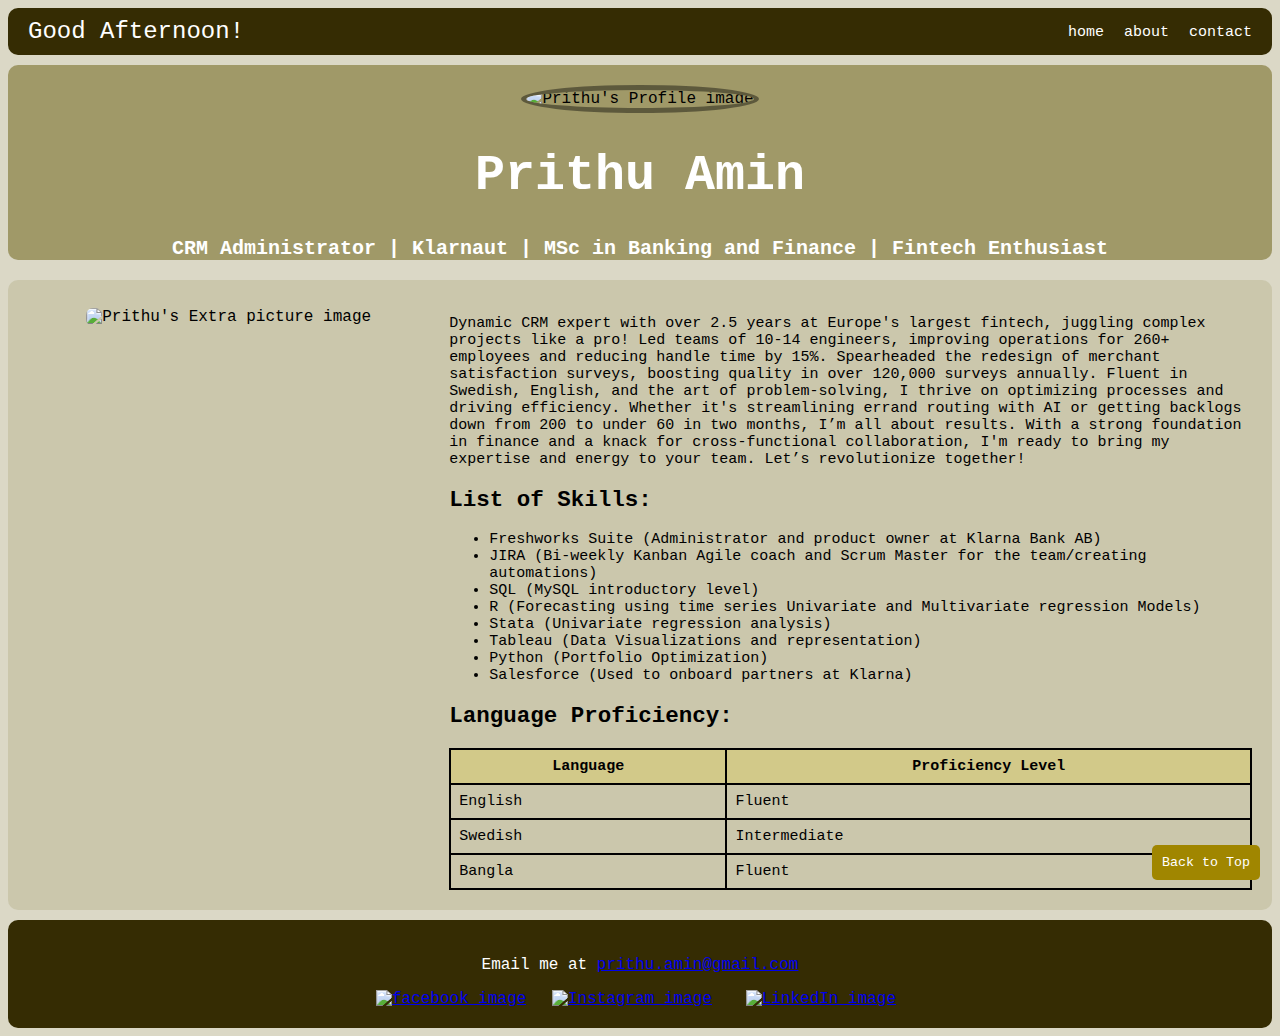
==== index.html @ 5184d06d "initial commit" ====
<!DOCTYPE html>
<div lang="en">
  <head>
    <meta charset="UTF-8" />
    <meta name="viewport" content="width=device-width, initial-scale=1.0" />
    <title>Prithu's Portfolio</title>
    <link rel="stylesheet" href="style.css">
  </head>
<!-- Header section -->
  <body>
    <header> <!--  This is an example of semantic html in HTML 5 -->
      <nav class="navbar">
        <!-- <div class="name">Prithu's Portfolio.</div> -->
        <div class="name" id ="greeting"></div>
        <ul class="nav-links">
          <li><a href="#home">home</a></li>
          <li><a href="#about">about</a></li>
          <li><a href="#contact">contact</a></li>
        </ul>
      </nav>
    </header>
<!-- Body section -->
    <main> <!--  This is an example of semantic html in HTML 5 -->
    <!-- Home Section -->
   <section class="first-section" id="home">
      <img class="profile-pic" src="/Users/prithu.amin/Desktop/Portfolio/Images/Propro pic.jpg" alt="Prithu's Profile image">
      <h1>Prithu Amin</h1>
      <p class="subtitle"><b>CRM Administrator | Klarnaut | MSc in Banking and Finance | Fintech Enthusiast</b></p>
    </section>
    <!-- About section -->
   <section class="second-section" id="about">
      <div class="image-container">
        <img class="large-profile-pic" src="/Users/prithu.amin/Desktop/Portfolio/Images/extra pic.jpg" alt="Prithu's Extra picture image">
      </div>
    <div class="text-content">
        <p>Dynamic CRM expert with over 2.5 years at Europe's largest fintech, juggling complex projects like a pro! Led teams of 10-14 engineers, improving operations for 260+ employees and reducing handle time by 15%. Spearheaded the redesign of merchant satisfaction surveys, boosting quality in over 120,000 surveys annually. Fluent in Swedish, English, and the art of problem-solving, I thrive on optimizing processes and driving efficiency. Whether it's streamlining errand routing with AI or getting backlogs down from 200 to under 60 in two months, I’m all about results. With a strong foundation in finance and a knack for cross-functional collaboration, I'm ready to bring my expertise and energy to your team. Let’s revolutionize together!</p>
      

      <h2>List of Skills:</h2>
        <ul>
          <li>Freshworks Suite (Administrator and product owner at Klarna Bank AB)</li>
          <li>JIRA (Bi-weekly Kanban Agile coach and Scrum Master for the team/creating automations)</li>
          <li>SQL (MySQL introductory level)</li>
          <li>R (Forecasting using time series Univariate and Multivariate regression Models)</li>
          <li>Stata (Univariate regression analysis)</li>
          <li>Tableau (Data Visualizations and representation)</li>
          <li>Python (Portfolio Optimization)</li>
          <li>Salesforce (Used to onboard partners at Klarna)</li>
        </ul>

      <div class="language-section">
        <h2>Language Proficiency:</h2>
        <table>
          <thead>
          <tr><th>Language</th>
          <th>Proficiency Level</th></tr>
        </thead>
        <tbody>
          <tr>
            <td>English</td>
            <td>Fluent</td>
          </tr>
          <tr>
            <td>Swedish</td>
            <td>Intermediate</td>
          </tr>
          <tr>
            <td>Bangla</td>
            <td>Fluent</td>
          </tr>
        </tbody>
        </table>
      </div>
    </div>
  </section>
  </main>
      <!--Footer Section-->
    <footer class="footer" id="contact">
        <p>Email me at <a href="mailto:prithu.amin@gmail.com">prithu.amin@gmail.com</a></p>
        <div class="social-links">
        <a href="https://www.facebook.com/zafar.shaheb/" target="_blank"><img src="/Users/prithu.amin/Desktop/Portfolio/Images/Facebook logo.png" class="social-icon" alt="facebook image"></a>
        <a href="https://www.instagram.com/" target="_blank"><img src="/Users/prithu.amin/Desktop/Portfolio/Images/Instagram logo.png" class="social-icon" alt="Instagram image"></a>
        <a class="social-icon" href="https://www.linkedin.com/in/prithu-amin/" target="_blank"><img src="/Users/prithu.amin/Desktop/Portfolio/Images/Linked in logo.png" class="social-icon" alt="LinkedIn image"></a>
      </div>
    </footer>
    <!-- Adding a button which scrolls it back to the top -->
     <button id="back-to-top" onclick ="scrollToTop()"> Back to Top</button> 

     <!-- Adding JS script to the website -->
      <script src="script.js" ></script>
  </body> 
</html>
---- style.css ----
/* Formats the entire page */
body {
  background-color: #695d103d;
}
* {
  font-family: "Courier New", Courier, monospace;
}

/* Top bar */
header {
  border-radius: 10px;
  background-color: #352c03;
  margin-bottom: 10px;
}
/* Nav bar */
.name {
  font-size: 1.5rem;
  color: white;
}
.navbar {
  display: flex;
  align-items: center;
  justify-content: space-between; /*this is where we made sure "portfolio and the links are separated with space in between"*/
  padding: 10px 20px;
}
.nav-links {
  display: flex;
  list-style: none;
  margin: 0;
  padding: 0;
  margin-left: auto; /*this just adds the margin from the left*/
}
.nav-links li {
  margin-left: 20px;
}
.nav-links a {
  color: white;
  text-decoration: none;
  font-size: 15px;
  list-style: none;
}
.nav-links a:hover {
  color: red;
}

/* First section */
/* Section with profile picture, name and short description */
.first-section {
  border-radius: 10px;
  background-color: #695d1083;
  text-align: center;
}
.profile-pic {
  margin-top: 20px;
  height: 180px;
  border-radius: 50%;
  border-width: 5px;
  border-style: solid;
  border-color: rgba(0, 0, 0, 0.417);
}

.first-section h1 {
  font-size: 50px;
  color: white;
}
.first-section p {
  font-size: 20px;
  color: white;
}

/* Second section */
/* about section */

.second-section {
  border-radius: 10px;
  margin-bottom: 10px;
  display: flex;
  flex-wrap: wrap;
  padding: 20px;
  gap: 20px;
  background-color: #695d1023;
}
.image-container {
  flex: 1;
  text-align: center;
}
.large-profile-pic {
  max-width: 100%;
  border-radius: 15px;
  height: auto;
  padding: 8px;
}
.text-content {
  font-size: 15px;
  flex: 2;
}
/* Language section */
.language-section table {
  width: 100%;
  border-collapse: collapse;
}
.language-section th,
.language-section td {
  border: 2px solid black;
  padding: 8px;
}
.language-section th {
  background-color: #d8cb6983;
}
/* footer */
.footer {
  border-radius: 10px;
  background-color: #352c03;
  text-align: center;
  color: white;
  padding: 20px;
}
.footer p {
  color: white;
}
/* setting the width of social media icons */
.social-icon {
  width: 40px;
  margin: 0 8px;
}
/* Responsive Design */
@media (max-width: 760px) {
  .nav-links {
    flex-direction: column;
  }
  .second-section {
    flex-direction: column;
  }
}

#back-to-top {
  position: fixed;
  bottom: 20px;
  right: 20px;
  background-color: #a08600;
  color: white;
  padding: 10px;
  border: none;
  border-radius: 5px;
  cursor: pointer;
}
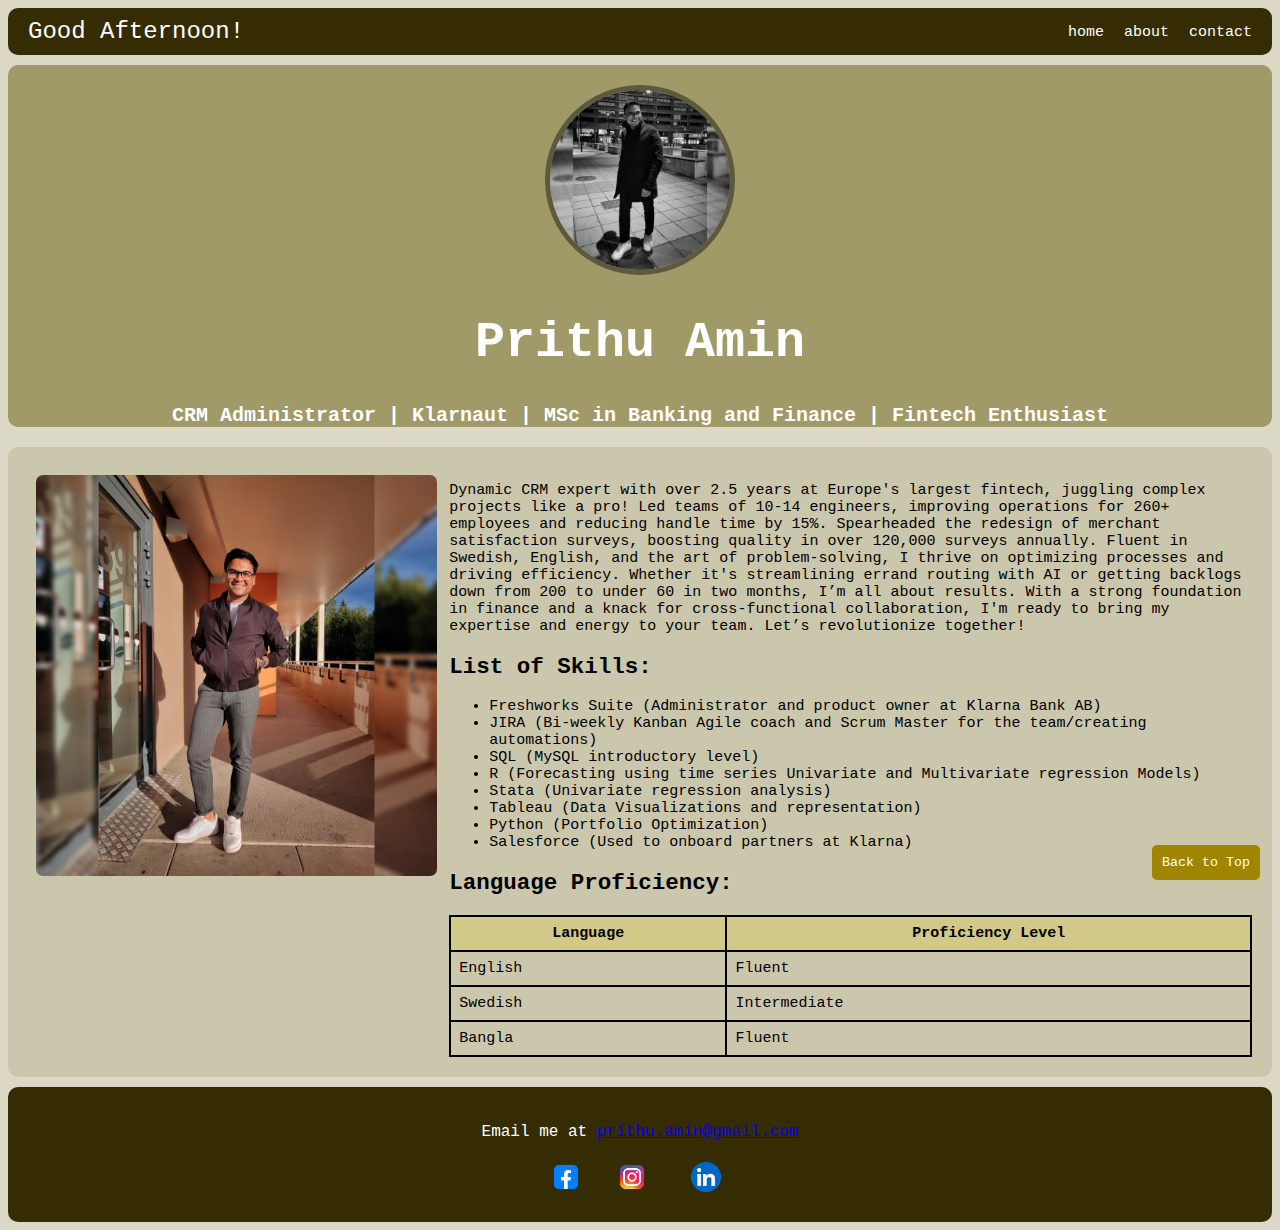
==== commit ba434268: "updated links to image source" ====
--- a/index.html
+++ b/index.html
@@ -23,14 +23,14 @@
     <main> <!--  This is an example of semantic html in HTML 5 -->
     <!-- Home Section -->
    <section class="first-section" id="home">
-      <img class="profile-pic" src="/Users/prithu.amin/Desktop/Portfolio/Images/Propro pic.jpg" alt="Prithu's Profile image">
+      <img class="profile-pic" src="Images/Propro pic.jpg" alt="Prithu's Profile image">
       <h1>Prithu Amin</h1>
       <p class="subtitle"><b>CRM Administrator | Klarnaut | MSc in Banking and Finance | Fintech Enthusiast</b></p>
     </section>
     <!-- About section -->
    <section class="second-section" id="about">
       <div class="image-container">
-        <img class="large-profile-pic" src="/Users/prithu.amin/Desktop/Portfolio/Images/extra pic.jpg" alt="Prithu's Extra picture image">
+        <img class="large-profile-pic" src="Images/extra pic.jpg" alt="Prithu's Extra picture image">
       </div>
     <div class="text-content">
         <p>Dynamic CRM expert with over 2.5 years at Europe's largest fintech, juggling complex projects like a pro! Led teams of 10-14 engineers, improving operations for 260+ employees and reducing handle time by 15%. Spearheaded the redesign of merchant satisfaction surveys, boosting quality in over 120,000 surveys annually. Fluent in Swedish, English, and the art of problem-solving, I thrive on optimizing processes and driving efficiency. Whether it's streamlining errand routing with AI or getting backlogs down from 200 to under 60 in two months, I’m all about results. With a strong foundation in finance and a knack for cross-functional collaboration, I'm ready to bring my expertise and energy to your team. Let’s revolutionize together!</p>
@@ -78,9 +78,9 @@
     <footer class="footer" id="contact">
         <p>Email me at <a href="mailto:prithu.amin@gmail.com">prithu.amin@gmail.com</a></p>
         <div class="social-links">
-        <a href="https://www.facebook.com/zafar.shaheb/" target="_blank"><img src="/Users/prithu.amin/Desktop/Portfolio/Images/Facebook logo.png" class="social-icon" alt="facebook image"></a>
-        <a href="https://www.instagram.com/" target="_blank"><img src="/Users/prithu.amin/Desktop/Portfolio/Images/Instagram logo.png" class="social-icon" alt="Instagram image"></a>
-        <a class="social-icon" href="https://www.linkedin.com/in/prithu-amin/" target="_blank"><img src="/Users/prithu.amin/Desktop/Portfolio/Images/Linked in logo.png" class="social-icon" alt="LinkedIn image"></a>
+        <a href="https://www.facebook.com/zafar.shaheb/" target="_blank"><img src="Images/Facebook logo.png" class="social-icon" alt="facebook image"></a>
+        <a href="https://www.instagram.com/" target="_blank"><img src="Images/Instagram logo.png" class="social-icon" alt="Instagram image"></a>
+        <a class="social-icon" href="https://www.linkedin.com/in/prithu-amin/" target="_blank"><img src="Images/Linked in logo.png" class="social-icon" alt="LinkedIn image"></a>
       </div>
     </footer>
     <!-- Adding a button which scrolls it back to the top -->
